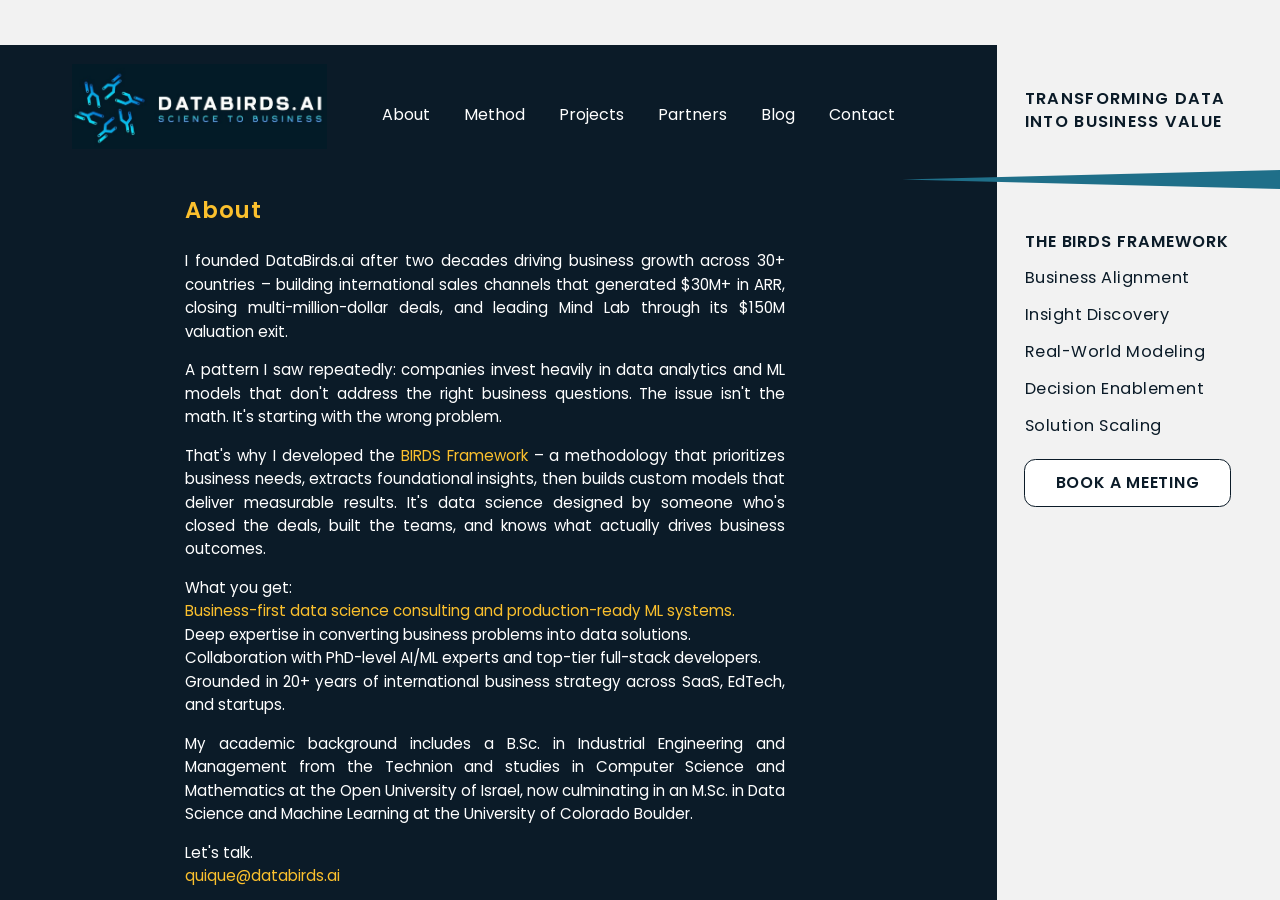
==== about.html @ 4ad31d75 "Update about.html" ====
<!DOCTYPE html>
<html lang="en">
<head>
  <meta charset="UTF-8">

  <!-- Google tag (gtag.js) -->
<script async src="https://www.googletagmanager.com/gtag/js?id=G-4C8NFT5X66"></script>
<script>
  window.dataLayer = window.dataLayer || [];
  function gtag(){dataLayer.push(arguments);}
  gtag('js', new Date());
  gtag('config', 'G-4C8NFT5X66');
</script>
  
  <title>About | Quique</title>
  <meta name="viewport" content="width=device-width, initial-scale=1.0">

  <link href="https://fonts.googleapis.com/css2?family=Poppins:wght@300;400;600;700&display=swap" rel="stylesheet">
  <link rel="icon" type="image/png" href="favicon.png">

  <style>
    :root {
      --page-bg:#0b1b28;
      --accent:#f2f2f2;
      --font-main:'Poppins',sans-serif;

      --top-bar-height:12mm;

      --logo-width:67.5mm;
      --logo-height:22.5mm;
      --logo-top-offset:5mm;
      --logo-left-offset:19mm;

      --nav-top-offset:15mm;
      --nav-left-offset:110mm;
      --nav-gap:12mm;

      --right-bar-width:75mm;

      --triangle-color:#1f6f89;
    }

    html, body {
      margin:0;
      padding:0;
      background:var(--page-bg);
      font-family:var(--font-main);
      color:#fff;
      height:100%;
      overflow:hidden;
    }

    .top-bar {
      position:fixed;
      top:0;
      left:0;
      width:100%;
      height:var(--top-bar-height);
      background:var(--accent);
      z-index:9999999;
    }

    .logo-wrapper {
      position:fixed;
      top:calc(var(--top-bar-height) + var(--logo-top-offset));
      left:var(--logo-left-offset);
      width:var(--logo-width);
      height:var(--logo-height);
      z-index:9999999;
    }

    .logo {
      width:100%;
      height:100%;
      object-fit:cover;
      display:block;
    }

    .logo-overlay {
      position:absolute;
      top:0;
      left:0;
      width:100%;
      height:100%;
      background:transparent;
      cursor:pointer;
      z-index:10;
    }

    .nav-links {
      position:fixed;
      top:calc(var(--top-bar-height) + var(--nav-top-offset));
      left:calc(var(--nav-left-offset) - 15mm);
      display:flex;
      gap:var(--nav-gap);
      z-index:9999999;
    }

    .nav-links a {
      text-decoration:none;
      color:#ffffff;
      font-size:1.0rem;
      font-weight:400;
      cursor:pointer;
      position:relative;
    }

    .link-about     { left:calc(-3mm + 9mm); }
    .link-method    { left:calc(-6mm + 9mm); }
    .link-projects  { left:calc(-9mm + 9mm); }
    .link-partners  { left:calc(-12mm + 9mm); }
    .link-blog      { left:calc(-15mm + 9mm); }
    .link-contact   { left:calc(-18mm + 9mm); }

    .nav-links a:hover { opacity:0.65; }

    .right-bar {
      position:fixed;
      top:0;
      right:0;
      width:var(--right-bar-width);
      height:100vh;
      background:var(--accent);
      z-index:1;
      pointer-events:none;
    }

    .right-bar-text {
      position:fixed;
      top:23.3mm;
      right:12.5mm;
      width:calc(var(--right-bar-width) - 20mm);
      color:#0b1b28;
      font-size:4.3mm;
      font-weight:580;
      line-height:1.4;
      letter-spacing:0.34mm;
      text-align:left;
      z-index:9999999;
      pointer-events:none;
    }

    .overlay-transform {
      position:fixed;
      top:23.3mm;
      right:12.5mm;
      width:calc(var(--right-bar-width) - 20mm);
      height:12.1mm;
      background:transparent;
      cursor:pointer;
      z-index:999999;
    }

    .birds-header {
      position:fixed;
      top:61mm;
      right:12.5mm;
      width:calc(var(--right-bar-width) - 20mm);
      color:#0b1b28;
      font-size:4.3mm;
      font-weight:580;
      line-height:1.4;
      letter-spacing:0.24mm;
      text-align:left;
      z-index:9999999;
      pointer-events:none;
    }

    .birds-item {
      position:fixed;
      right:12.5mm;
      width:calc(var(--right-bar-width) - 20mm);
      color:#0b1b28;
      font-size:4.3mm;
      font-weight:400;
      line-height:1.4;
      letter-spacing:0.13mm;
      text-align:left;
      z-index:9999999;
      pointer-events:none;
    }

    #birds-1 { top:70.75mm; }
    #birds-2 { top:80.50mm; }
    #birds-3 { top:90.25mm; }
    #birds-4 { top:100.00mm; }
    #birds-5 { top:109.75mm; }

    .overlay-birds {
      position:fixed;
      top:61mm;
      right:12.5mm;
      width:calc(var(--right-bar-width) - 20mm);
      height:54.75mm;
      background:transparent;
      cursor:pointer;
      z-index:999999;
    }

    .meeting-button {
      position:fixed;
      top:121.5mm;
      right:13mm;
      height:12mm;
      line-height:12mm;
      padding:0 8mm;
      background:#ffffff;
      color:#0b1b28;
      border-radius:3mm;
      border:1px solid #0b1b28;
      font-size:0.99rem;
      font-weight:600;
      text-transform:uppercase;
      text-decoration:none;
      letter-spacing:0.05em;
      z-index:999999;
      cursor:pointer;
    }

    .top-triangle {
      position:fixed;
      top:45mm;
      right:0mm;
      width:100mm;
      height:5mm;
      background:var(--triangle-color);
      clip-path:polygon(100% 0, 0 50%, 100% 100%);
      z-index:5;
    }

    .content-area {
      position:fixed;
      left:22mm;
      top:43mm;
      right:var(--right-bar-width);
      bottom:0;
      overflow-y:auto;
      scrollbar-width:none;
      -ms-overflow-style:none;
      z-index:50;
    }

    .content-area::-webkit-scrollbar { width:0; height:0; }

    .about-wrapper {
      margin-top:8mm;
      margin-left:27mm;
      margin-right:20mm;
      max-width:60ch;
    }

    .about-title {
      font-size:6mm;
      font-weight:600;
      letter-spacing:0.24mm;
      margin:0 0 6mm 0;
    }

    .about-body p {
      font-size:4mm;
      line-height:1.55;
      margin:0 0 4mm 0;
      text-align:justify;
      -webkit-hyphens:auto;
      -ms-hyphens:auto;
      hyphens:auto;
    }

    .reveal {
      opacity:0;
      transform:translateY(6mm);
      transition:opacity 0.7s ease-out, transform 0.7s ease-out;
    }

    .reveal.visible {
      opacity:1;
      transform:translateY(0);
    }

    @keyframes softBlinkTwice{
      0%{opacity:1;}25%{opacity:.4;}
      50%{opacity:1;}75%{opacity:.4;}
      100%{opacity:1;}
    }
    .blink-now{animation:softBlinkTwice 1s ease-in-out;}
  </style>
  <link rel="stylesheet" href="mobile.css">
</head>

<body>

  <!-- MOBILE ELEMENTS -->
  <button class="hamburger" onclick="toggleMenu()" aria-label="Menu">
    <span></span>
    <span></span>
    <span></span>
  </button>

  <nav class="mobile-nav" id="mobileNav">
    <a href="about.html">About</a>
    <a href="birds.html">Method</a>
    <a href="projects.html">Projects</a>
    <a href="partners.html">Partners</a>
    <a href="blog.html">Blog</a>
    <a href="contact.html">Contact</a>
    <a href="https://calendly.com/quique-databirds/30min" target="_blank" class="nav-cta">Book a Meeting</a>
  </nav>

  <div class="mobile-tagline">TRANSFORMING DATA INTO BUSINESS VALUE</div>
  <!-- END MOBILE ELEMENTS -->

  <div class="top-bar"></div>

  <div class="logo-wrapper">
    <img src="logo.jpg" class="logo" alt="">
    <a href="index.html" class="logo-overlay"></a>
  </div>

  <div class="nav-links">
    <a href="about.html"     class="link-about">About</a>
    <a href="birds.html" class="link-method">Method</a>
    <a href="projects.html"  class="link-projects">Projects</a>
    <a href="partners.html"  class="link-partners">Partners</a>
    <a href="blog.html"      class="link-blog">Blog</a>
    <a href="contact.html"   class="link-contact">Contact</a>
  </div>

  <div class="right-bar"></div>
  <div class="top-triangle"></div>

  <div class="right-bar-text">
    TRANSFORMING DATA<br>INTO BUSINESS VALUE
  </div>

  <a href="https://calendly.com/quique-databirds/30min" target="_blank" class="overlay-transform"></a>
  
  <div class="birds-header">THE BIRDS FRAMEWORK</div>
  <div id="birds-1" class="birds-item">Business Alignment</div>
  <div id="birds-2" class="birds-item">Insight Discovery</div>
  <div id="birds-3" class="birds-item">Real-World Modeling</div>
  <div id="birds-4" class="birds-item">Decision Enablement</div>
  <div id="birds-5" class="birds-item">Solution Scaling</div>
  <a href="birds.html" class="overlay-birds"></a>

  <a href="https://calendly.com/quique-databirds/30min"
     target="_blank"
     class="meeting-button">
    BOOK A MEETING
  </a>

  <div class="content-area">
    <div class="about-wrapper">

      <h1 class="about-title reveal" style="color:#fbc02d;">About</h1>

      <div class="about-body">

        <p class="reveal">
          I founded DataBirds.ai after two decades driving business growth across 30+ countries – building international sales channels that generated $30M+ in ARR, closing multi-million-dollar deals, and leading Mind Lab through its $150M valuation exit.
        </p>

        <p class="reveal">
          A pattern I saw repeatedly: companies invest heavily in data analytics and ML models that don't address the right business questions. The issue isn't the math. It's starting with the wrong problem.
        </p>

        <p class="reveal">
          That's why I developed the <a href="birds.html" style="color:#fbc02d; text-decoration:none;">BIRDS Framework</a> – a methodology that prioritizes business needs, extracts foundational insights, then builds custom models that deliver measurable results. It's data science designed by someone who's closed the deals, built the teams, and knows what actually drives business outcomes.
        </p>

        <p class="reveal">
          What you get:
          <br>
          <span style="color:#fbc02d;">Business-first data science consulting and production-ready ML systems.</span> 
          <br>
          Deep expertise in converting business problems into data solutions.
          <br>
          Collaboration with PhD-level AI/ML experts and top-tier full-stack developers.
          <br>
          Grounded in 20+ years of international business strategy across SaaS, EdTech, and startups.
        </p>

        <p class="reveal">
          My academic background includes a B.Sc. in Industrial Engineering and Management from the Technion and studies in Computer Science and Mathematics at the Open University of Israel, now culminating in an M.Sc. in Data Science and Machine Learning at the University of Colorado Boulder.
        </p>

        <p class="reveal">
          Let's talk.
          <br>
          <a href="mailto:quique@databirds.ai?bcc=quique.feldfogel@gmail.com"
             style="color:#fbc02d; text-decoration:none; font-weight:400;">
             quique@databirds.ai
          </a>
        </p>

        <div style="height:12mm;"></div>

      </div>
    </div>
  </div>

  <script>
    const content = document.querySelector('.content-area');

    window.addEventListener('wheel', (e) => {
      content.scrollTop += e.deltaY;
    }, { passive:true });

    window.addEventListener('keydown', (e) => {
      if (e.key === 'ArrowDown') content.scrollTop += 40;
      if (e.key === 'ArrowUp')   content.scrollTop -= 40;
      if (e.key === 'PageDown')  content.scrollTop += 400;
      if (e.key === 'PageUp')    content.scrollTop -= 400;
      if (e.key === ' ')         content.scrollTop += 400;
    });

    const observer = new IntersectionObserver((entries)=>{
      entries.forEach(entry=>{
        if(entry.isIntersecting){
          entry.target.classList.add('visible');
        }
      });
    },{
      root: document.querySelector('.content-area'),
      threshold: 0.1
    });

    document.querySelectorAll('.reveal').forEach((el, index)=>{
      el.style.transitionDelay = (index * 80) + "ms";
      observer.observe(el);
    });

    window.addEventListener("load", () => {
      const btn = document.querySelector(".meeting-button");

      function blinkAll(){
        if (btn) btn.classList.add("blink-now");
        setTimeout(() => {
          if (btn) btn.classList.remove("blink-now");
        }, 1200);
      }

      setTimeout(() => {
        blinkAll();
        setInterval(blinkAll, 15000);
      }, 10000);
    });

    function toggleMenu() {
      const nav = document.getElementById('mobileNav');
      const hamburger = document.querySelector('.hamburger');
      nav.classList.toggle('active');
      hamburger.classList.toggle('active');
    }

    document.querySelectorAll('.mobile-nav a').forEach(link => {
      link.addEventListener('click', () => {
        document.getElementById('mobileNav').classList.remove('active');
        document.querySelector('.hamburger').classList.remove('active');
      });
    });
  </script>

  <a href="https://calendly.com/quique-databirds/30min" target="_blank" class="mobile-cta">Book a Meeting</a>

</body>
</html>
---- mobile.css ----
/* ============================================================
   DATABIRDS.AI - MOBILE RESPONSIVE STYLES
   Breakpoint: 768px and below
   ============================================================ */

@media screen and (max-width: 768px) {

  /* ============================================================
     CSS VARIABLE OVERRIDES
     ============================================================ */
  :root {
    --mobile-padding: 20px;
  }

  /* ============================================================
     BASE RESET FOR MOBILE
     ============================================================ */
  html, body {
    overflow-x: hidden;
    overflow-y: auto;
    height: auto;
  }

  /* ============================================================
     TOP BAR - REPURPOSE AS DARK HEADER BAR ON MOBILE
     ============================================================ */
  .top-bar {
    position: fixed;
    top: 0;
    left: 0;
    width: 100%;
    height: 80px;
    background: #0b1b28;
    z-index: 10000;
  }

  /* ============================================================
     LOGO - BIGGER, INSIDE HEADER BAR
     ============================================================ */
  .logo-wrapper {
    position: fixed;
    top: 8px;
    left: 15px;
    width: 200px;
    height: 67px;
    z-index: 10001;
  }

  .logo {
    width: 100%;
    height: 100%;
    object-fit: contain;
  }

  /* ============================================================
     HAMBURGER MENU BUTTON - WHITE FOR CONTRAST, INSIDE HEADER BAR
     ============================================================ */
  .hamburger {
    display: flex;
    flex-direction: column;
    justify-content: center;
    align-items: center;
    position: fixed;
    top: 25px;
    right: 20px;
    width: 30px;
    height: 30px;
    cursor: pointer;
    z-index: 10002;
    background: none;
    border: none;
    padding: 0;
  }

  .hamburger span {
    display: block;
    width: 24px;
    height: 2px;
    background: #ffffff;
    margin: 3px 0;
    transition: all 0.3s ease;
    border-radius: 1px;
  }

  .hamburger.active span:nth-child(1) {
    transform: rotate(45deg) translate(5px, 5px);
  }

  .hamburger.active span:nth-child(2) {
    opacity: 0;
  }

  .hamburger.active span:nth-child(3) {
    transform: rotate(-45deg) translate(6px, -6px);
  }

  /* ============================================================
     NAVIGATION - DESKTOP (HIDE)
     ============================================================ */
  .nav-links {
    display: none;
  }

  /* ============================================================
     MOBILE NAVIGATION MENU
     ============================================================ */
  .mobile-nav {
    display: none;
    position: fixed;
    top: 80px;
    left: 0;
    width: 100%;
    bottom: 56px;
    background: #f2f2f2;
    z-index: 9999;
    padding: 20px 0;
    box-shadow: 0 4px 20px rgba(0, 0, 0, 0.15);
    overflow-y: auto;
  }

  .mobile-nav.active {
    display: block;
  }

  .mobile-nav a {
    display: block;
    padding: 15px 25px;
    color: #0b1b28;
    text-decoration: none;
    font-size: 1.1rem;
    font-weight: 400;
    border-bottom: 1px solid rgba(11, 27, 40, 0.1);
    transition: background 0.2s ease;
  }

  .mobile-nav a:last-child {
    border-bottom: none;
  }

  .mobile-nav a:hover,
  .mobile-nav a:active {
    background: rgba(11, 27, 40, 0.05);
  }

  .mobile-nav a.nav-cta {
    background: #0b1b28;
    color: #ffffff;
    margin: 15px 20px 5px 20px;
    border-radius: 8px;
    text-align: center;
    font-weight: 600;
    text-transform: uppercase;
    letter-spacing: 0.05em;
    border-bottom: none;
  }

  .mobile-nav a.nav-cta:hover,
  .mobile-nav a.nav-cta:active {
    background: #1f6f89;
  }

  /* ============================================================
     HIDE DESKTOP-ONLY ELEMENTS
     ============================================================ */
  .right-bar,
  .right-bar-text,
  .birds-header,
  .birds-item,
  .overlay-birds,
  .overlay-transform,
  .top-triangle,
  .bottom-triangle,
  .photo-triangle,
  .meeting-button {
    display: none !important;
  }

  /* ============================================================
     MOBILE TAGLINE - MOVED TO BOTTOM
     ============================================================ */
  .mobile-tagline {
    display: block;
    background: #1f6f89;
    color: #ffffff;
    text-align: center;
    padding: 14px 20px;
    font-size: 0.85rem;
    font-weight: 500;
    letter-spacing: 0.5px;
    position: fixed;
    bottom: 56px;
    left: 0;
    width: 100%;
    z-index: 9999;
    box-sizing: border-box;
  }

  /* ============================================================
     CONTENT AREA
     ============================================================ */
  .content-area {
    position: relative;
    top: auto;
    left: auto;
    right: auto;
    bottom: auto;
    margin-top: 80px; /* space for header bar */
    margin-bottom: 120px; /* space for tagline + button */
    padding: 20px;
    overflow-y: visible;
    width: 100%;
    box-sizing: border-box;
  }

  /* ============================================================
     HOME PAGE - PHOTO BLOCK
     ============================================================ */
  .photo-block {
    margin: 0 auto 25px auto;
    width: 140px;
    text-align: center;
  }

  .photo-block img {
    width: 140px;
    height: auto;
    border-radius: 12px;
    margin: 0 auto;
    display: block;
    filter: saturate(0.5);
  }

  /* ============================================================
     HOME PAGE - INTRO TEXT
     ============================================================ */
  .intro-text {
    position: relative;
    top: auto;
    left: auto;
    right: auto;
    max-width: 100%;
    font-size: 15px;
    line-height: 1.6;
    text-align: center;
    padding: 0 10px;
  }

  /* ============================================================
     ARTICLE / CONTENT WRAPPERS
     ============================================================ */
  .article-wrapper,
  .about-wrapper,
  .partners-wrapper,
  .contact-wrapper {
    margin: 0;
    padding: 0;
    max-width: 100%;
  }

  /* ============================================================
     TYPOGRAPHY ADJUSTMENTS
     ============================================================ */
  .article-title-main,
  .about-title,
  .partners-title,
  .contact-title {
    font-size: 22px;
    margin-bottom: 15px;
  }

  .article-title-sub {
    font-size: 16px;
    margin-bottom: 10px;
  }

  .article-body p,
  .about-body p,
  .partners-intro,
  .contact-intro {
    font-size: 15px;
    line-height: 1.6;
    text-align: left;
    margin-bottom: 15px;
  }

  /* ============================================================
     IMAGES IN CONTENT
     ============================================================ */
  .article-body img {
    width: 100%;
    max-width: 100%;
    height: auto;
    margin: 20px 0;
    border-radius: 8px;
  }

  /* ============================================================
     PARTNERS PAGE
     ============================================================ */
  .partner-link {
    padding: 12px 0;
  }

  .partner-name {
    font-size: 16px;
  }

  .partner-role {
    font-size: 14px;
  }

  .partner-profile {
    padding-top: 20px;
    scroll-margin-top:22mm;
  }

  .profile-header {
    flex-direction: column;
    align-items: center;
    text-align: center;
    gap: 15px;
  }

  .profile-photo {
    width: 100px;
    height: 100px;
  }

  .profile-info {
    text-align: center;
  }

  .profile-name {
    font-size: 16px;
  }

  .profile-role {
    font-size: 14px;
  }

  .profile-linkedin {
    font-size: 14px;
  }

  .profile-bio {
    font-size: 14px;
    text-align: left;
  }

  /* ============================================================
     CONTACT PAGE
     ============================================================ */
  .contact-item {
    margin: 20px 0;
    font-size: 15px;
  }

  .contact-label {
    font-size: 14px;
  }

  /* ============================================================
     STICKY BOTTOM CTA BUTTON
     ============================================================ */
  .mobile-cta {
    display: block;
    position: fixed;
    bottom: 0;
    left: 0;
    width: 100%;
    background: #0b1b28;
    color: #ffffff;
    text-align: center;
    padding: 18px 20px;
    font-size: 1rem;
    font-weight: 600;
    text-transform: uppercase;
    letter-spacing: 0.08em;
    text-decoration: none;
    z-index: 10000;
    box-sizing: border-box;
    box-shadow: 0 -2px 10px rgba(0, 0, 0, 0.2);
  }

  .mobile-cta:hover,
  .mobile-cta:active {
    background: #1f6f89;
  }

  /* ============================================================
     REVEAL ANIMATIONS - ENSURE VISIBILITY
     ============================================================ */
  .reveal {
    opacity: 1 !important;
    transform: translateY(0) !important;
  }

  /* ============================================================
     PROJECT PAGE - WAFER LOGO IN TITLE
     ============================================================ */
  .article-title-main img {
    width: 28px;
    height: 28px;
    vertical-align: middle;
    margin-right: 6px;
  }

  /* ============================================================
     BLOG PAGE
     ============================================================ */
  .blog-wrapper {
    margin: 0;
    padding: 0;
    max-width: 100%;
  }

  .blog-title {
    font-size: 22px;
    margin-bottom: 15px;
  }

  .blog-intro {
    font-size: 15px;
    line-height: 1.6;
    text-align: left;
    margin-bottom: 15px;
  }

  .blog-post-link {
    padding: 12px 0;
  }

  .blog-post-title {
    font-size: 16px;
  }

  .blog-post-date {
    font-size: 14px;
  }

  /* ============================================================
     BIRDS FRAMEWORK PAGE
     ============================================================ */
  .birds-wrapper {
    margin: 0;
    padding: 0;
    max-width: 100%;
  }

  .birds-title {
    font-size: 22px;
    margin-bottom: 15px;
  }

  .birds-intro {
    font-size: 15px;
    line-height: 1.6;
    text-align: left;
    margin-bottom: 20px;
  }

  .section {
    margin-bottom: 25px;
  }

  .section-title {
    font-size: 18px;
    margin: 0 0 10px 0;
  }

  .section-intro {
    font-size: 15px;
    line-height: 1.6;
    text-align: left;
    margin-bottom: 15px;
  }

  .item {
    margin-bottom: 12px;
  }

  .item-question {
    font-size: 15px;
    margin-bottom: 2px;
  }

  .item-answer {
    font-size: 14px;
    margin-left: 0;
  }

  .contact-line {
    font-size: 15px;
    margin-top: 20px;
  }

}

/* ============================================================
   HIDE MOBILE-ONLY ELEMENTS ON DESKTOP
   ============================================================ */
@media screen and (min-width: 769px) {
  .hamburger,
  .mobile-nav,
  .mobile-tagline,
  .mobile-cta {
    display: none !important;
  }
}
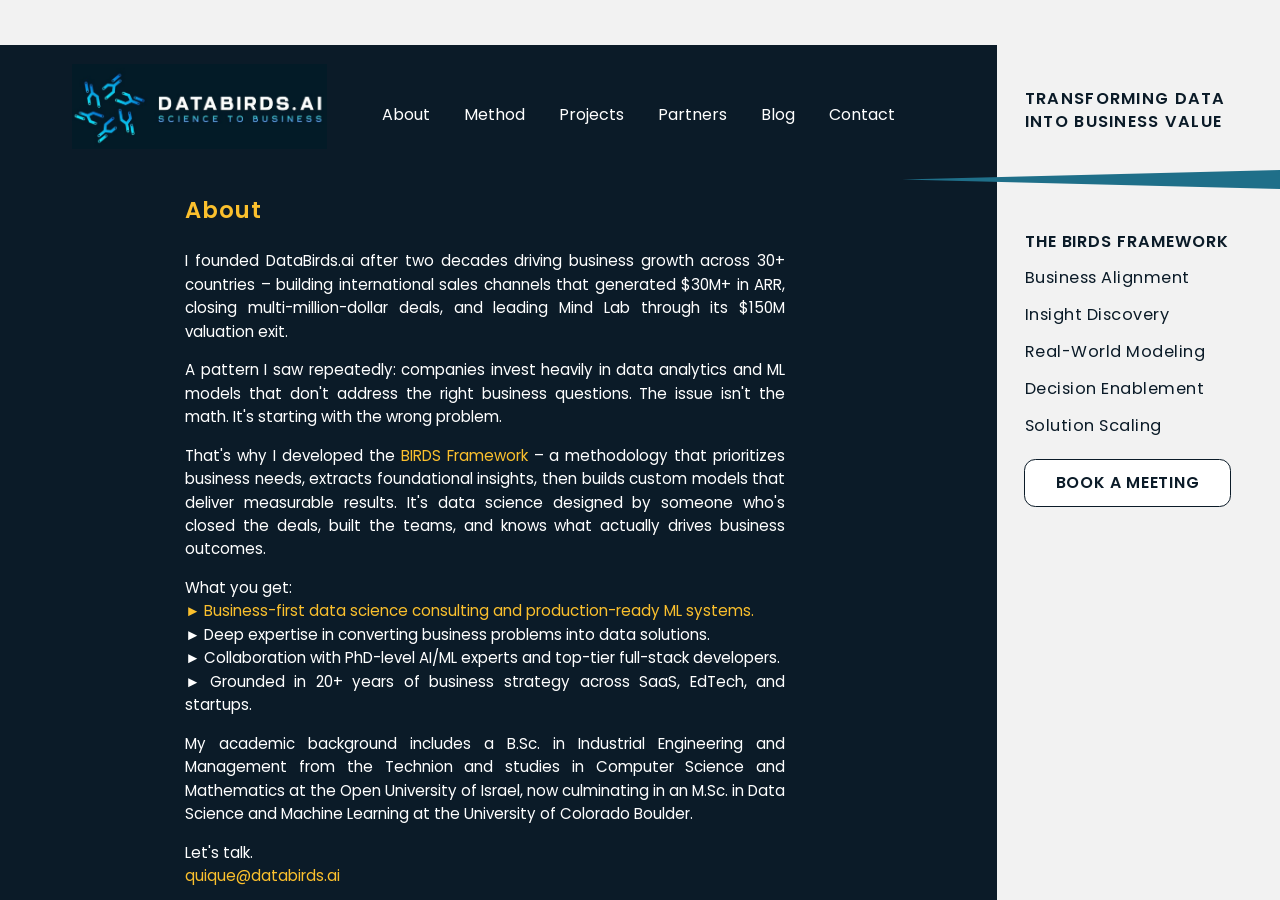
==== commit fcd780dc: "Update about.html" ====
--- a/about.html
+++ b/about.html
@@ -370,13 +370,13 @@
         <p class="reveal">
           What you get:
           <br>
-          <span style="color:#fbc02d;">Business-first data science consulting and production-ready ML systems.</span> 
+          <span style="color:#fbc02d;">► Business-first data science consulting and production-ready ML systems.</span> 
           <br>
-          Deep expertise in converting business problems into data solutions.
+          ► Deep expertise in converting business problems into data solutions.
           <br>
-          Collaboration with PhD-level AI/ML experts and top-tier full-stack developers.
+          ► Collaboration with PhD-level AI/ML experts and top-tier full-stack developers.
           <br>
-          Grounded in 20+ years of international business strategy across SaaS, EdTech, and startups.
+          ► Grounded in 20+ years of business strategy across SaaS, EdTech, and startups.
         </p>
 
         <p class="reveal">
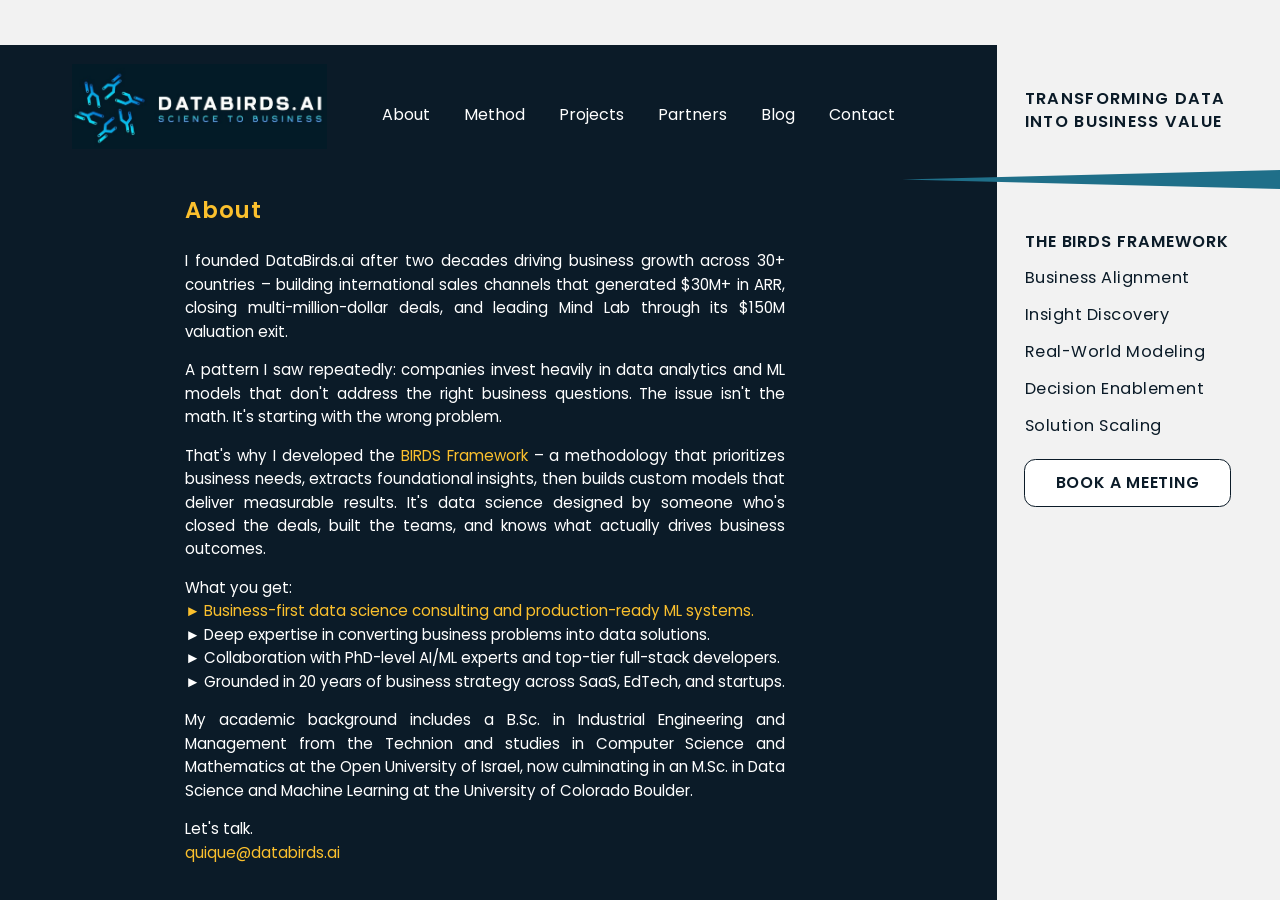
==== commit 567431e4: "Update about.html" ====
--- a/about.html
+++ b/about.html
@@ -376,7 +376,7 @@
           <br>
           ► Collaboration with PhD-level AI/ML experts and top-tier full-stack developers.
           <br>
-          ► Grounded in 20+ years of business strategy across SaaS, EdTech, and startups.
+          ► Grounded in 20 years of business strategy across SaaS, EdTech, and startups.
         </p>
 
         <p class="reveal">
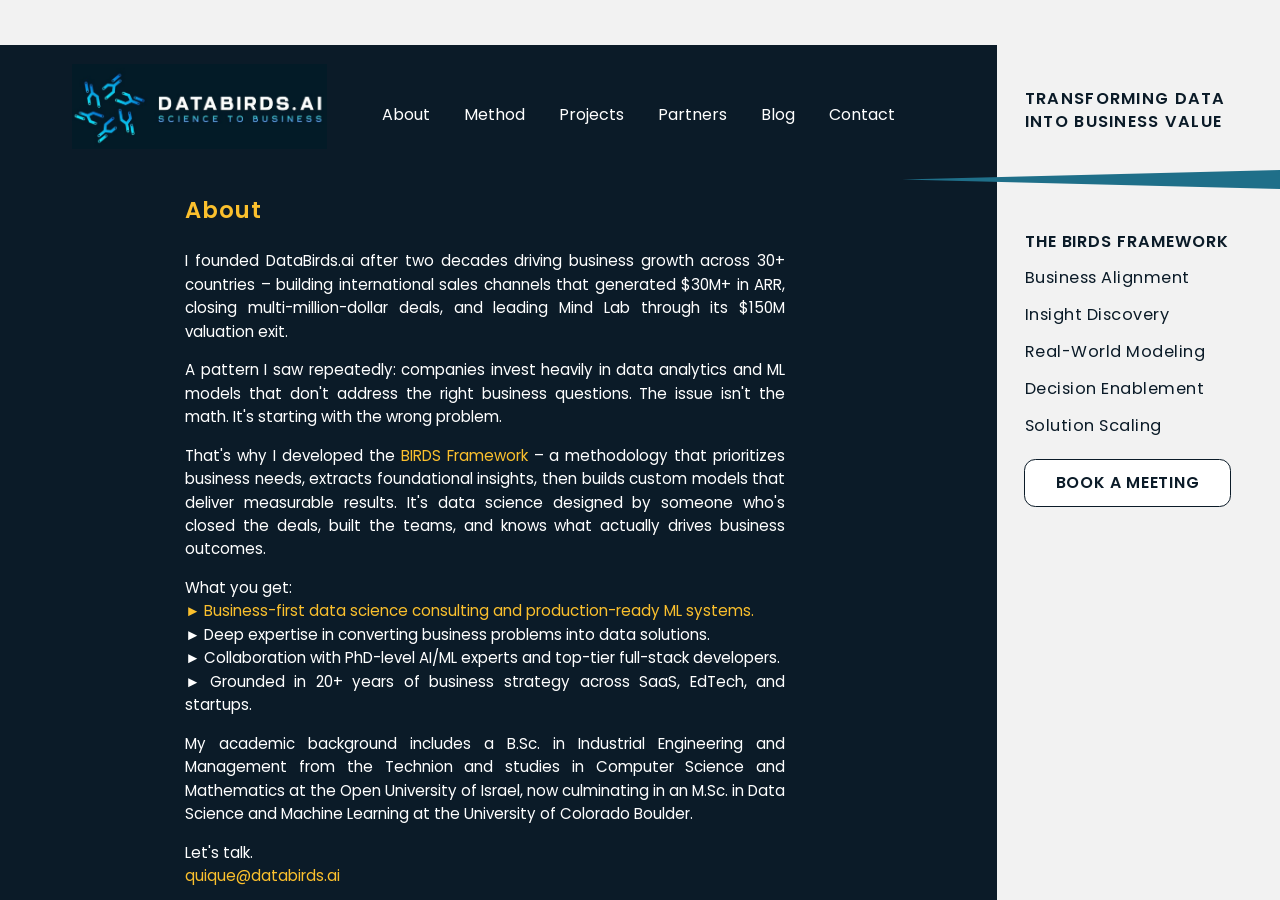
==== commit 13cf0ab4: "Update about.html" ====
--- a/about.html
+++ b/about.html
@@ -376,7 +376,7 @@
           <br>
           ► Collaboration with PhD-level AI/ML experts and top-tier full-stack developers.
           <br>
-          ► Grounded in 20 years of business strategy across SaaS, EdTech, and startups.
+          ► Grounded in 20+ years of business strategy across SaaS, EdTech, and startups.
         </p>
 
         <p class="reveal">
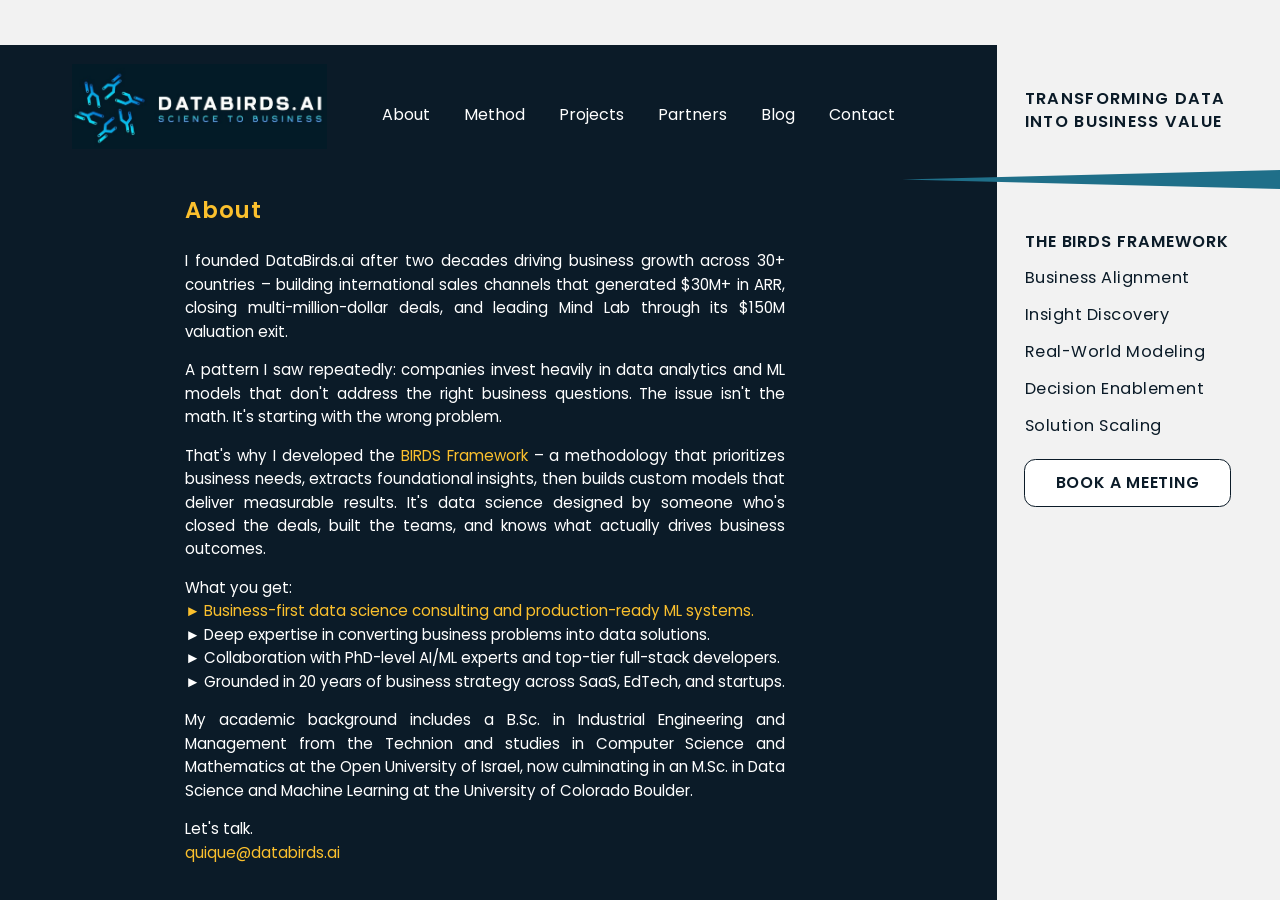
==== commit b7b33bac: "Update about.html" ====
--- a/about.html
+++ b/about.html
@@ -376,7 +376,7 @@
           <br>
           ► Collaboration with PhD-level AI/ML experts and top-tier full-stack developers.
           <br>
-          ► Grounded in 20+ years of business strategy across SaaS, EdTech, and startups.
+          ► Grounded in 20 years of business strategy across SaaS, EdTech, and startups.
         </p>
 
         <p class="reveal">
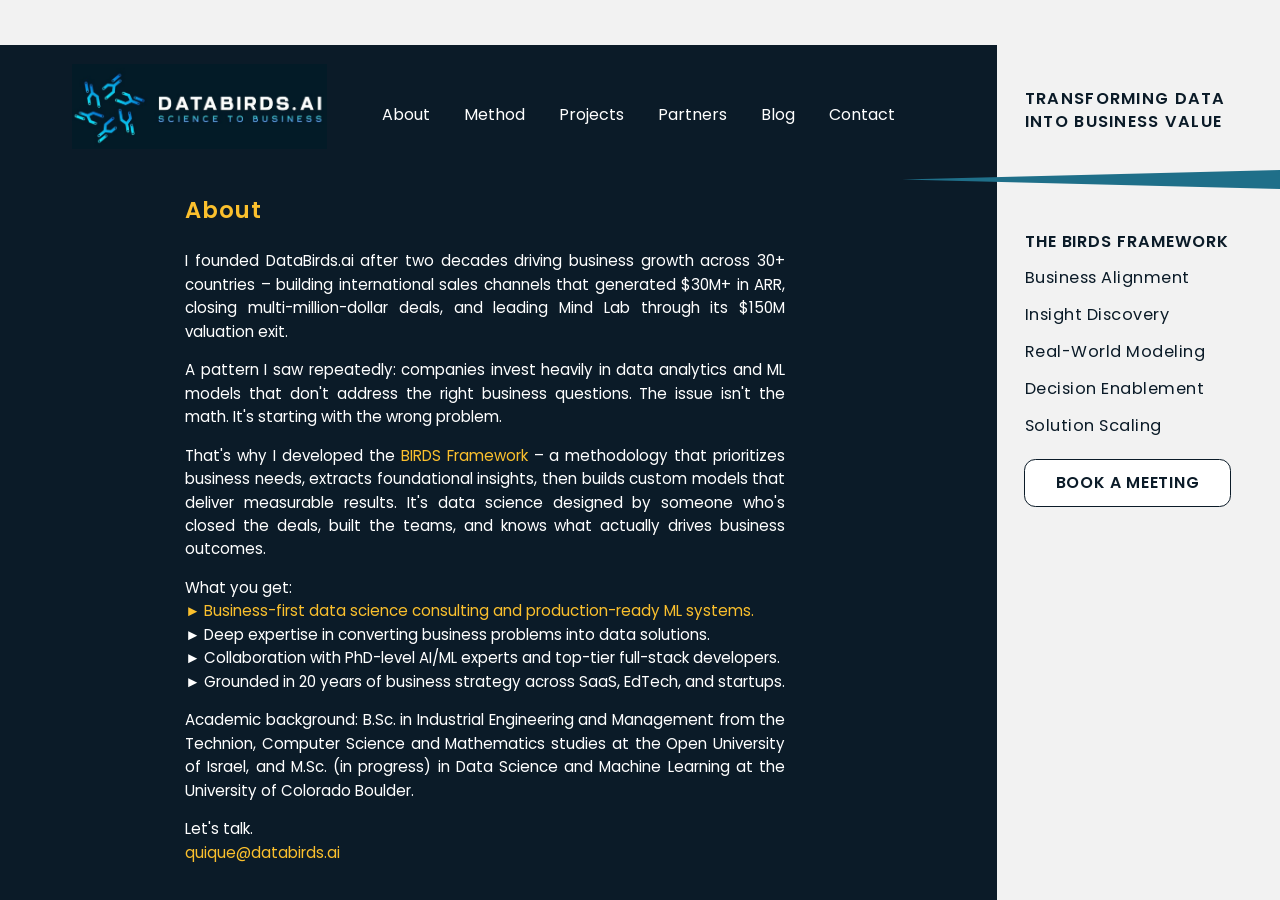
==== commit 24055af5: "Update about.html" ====
--- a/about.html
+++ b/about.html
@@ -380,7 +380,9 @@
         </p>
 
         <p class="reveal">
-          My academic background includes a B.Sc. in Industrial Engineering and Management from the Technion and studies in Computer Science and Mathematics at the Open University of Israel, now culminating in an M.Sc. in Data Science and Machine Learning at the University of Colorado Boulder.
+          Academic background: B.Sc. in Industrial Engineering and Management from the Technion, 
+          Computer Science and Mathematics studies at the Open University of Israel, 
+          and M.Sc. (in progress) in Data Science and Machine Learning at the University of Colorado Boulder.
         </p>
 
         <p class="reveal">
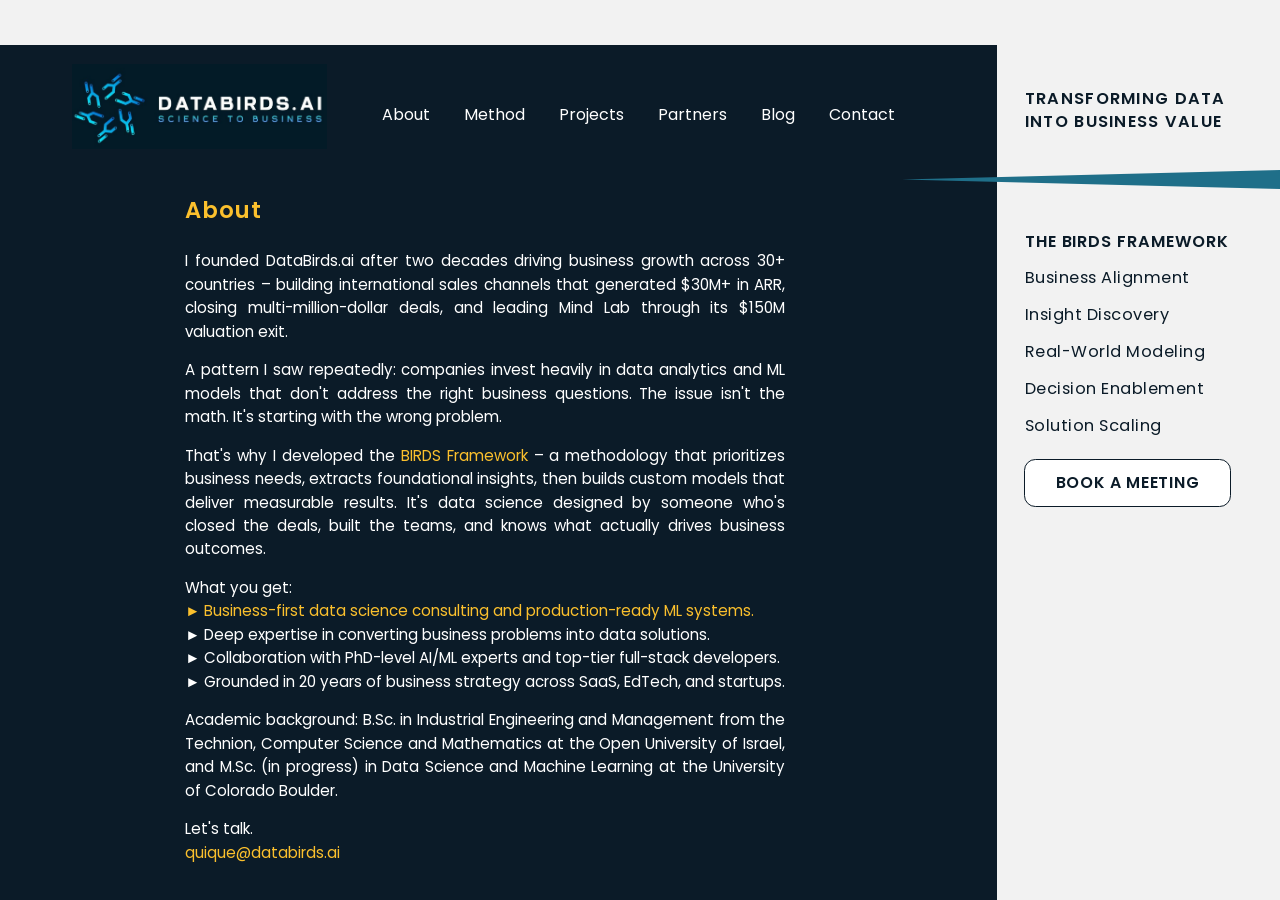
==== commit b85f9eb2: "Update about.html" ====
--- a/about.html
+++ b/about.html
@@ -381,7 +381,7 @@
 
         <p class="reveal">
           Academic background: B.Sc. in Industrial Engineering and Management from the Technion, 
-          Computer Science and Mathematics studies at the Open University of Israel, 
+          Computer Science and Mathematics at the Open University of Israel, 
           and M.Sc. (in progress) in Data Science and Machine Learning at the University of Colorado Boulder.
         </p>
 
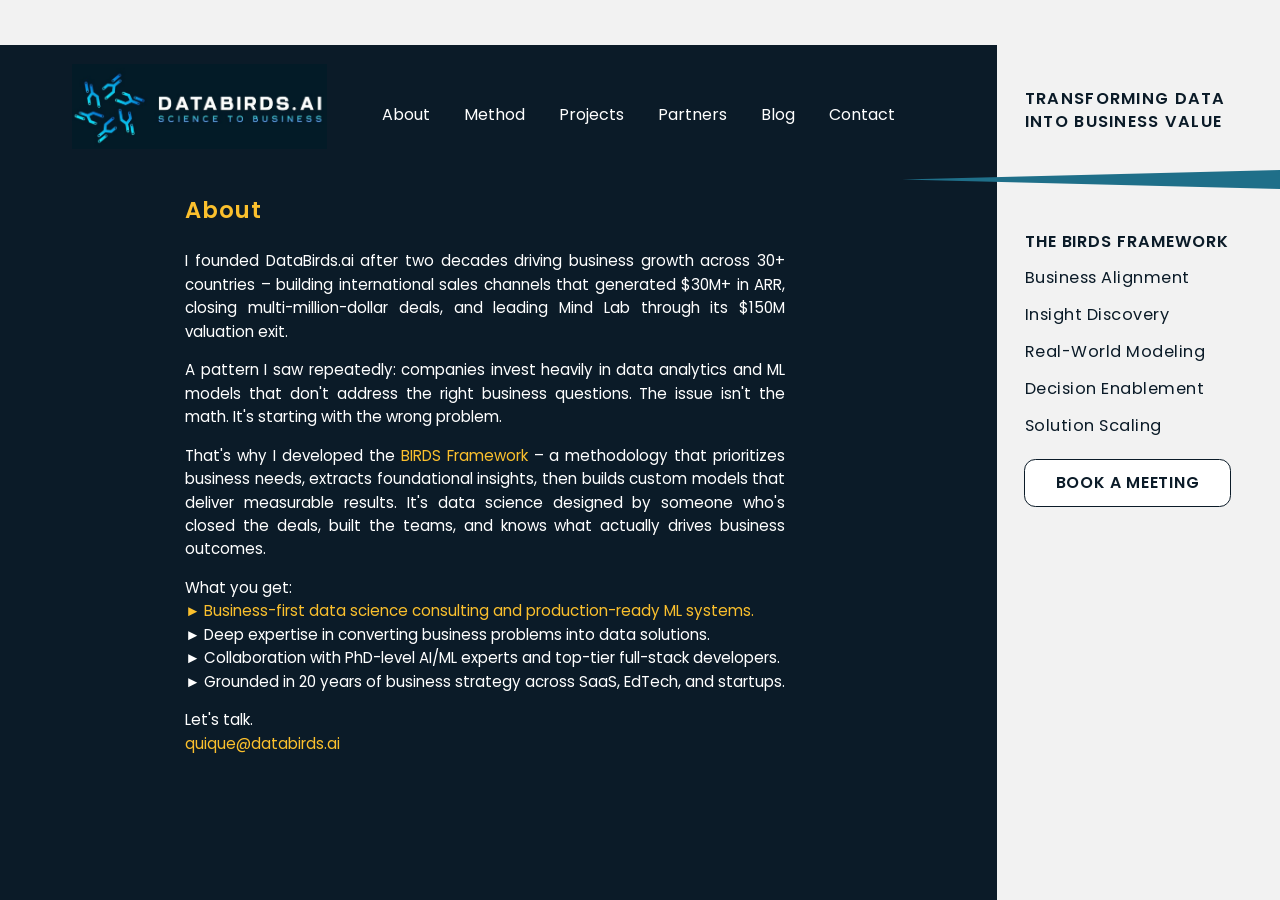
==== commit 10f012da: "Update about.html" ====
--- a/about.html
+++ b/about.html
@@ -378,13 +378,7 @@
           <br>
           ► Grounded in 20 years of business strategy across SaaS, EdTech, and startups.
         </p>
-
-        <p class="reveal">
-          Academic background: B.Sc. in Industrial Engineering and Management from the Technion, 
-          Computer Science and Mathematics at the Open University of Israel, 
-          and M.Sc. (in progress) in Data Science and Machine Learning at the University of Colorado Boulder.
-        </p>
-
+        
         <p class="reveal">
           Let's talk.
           <br>
